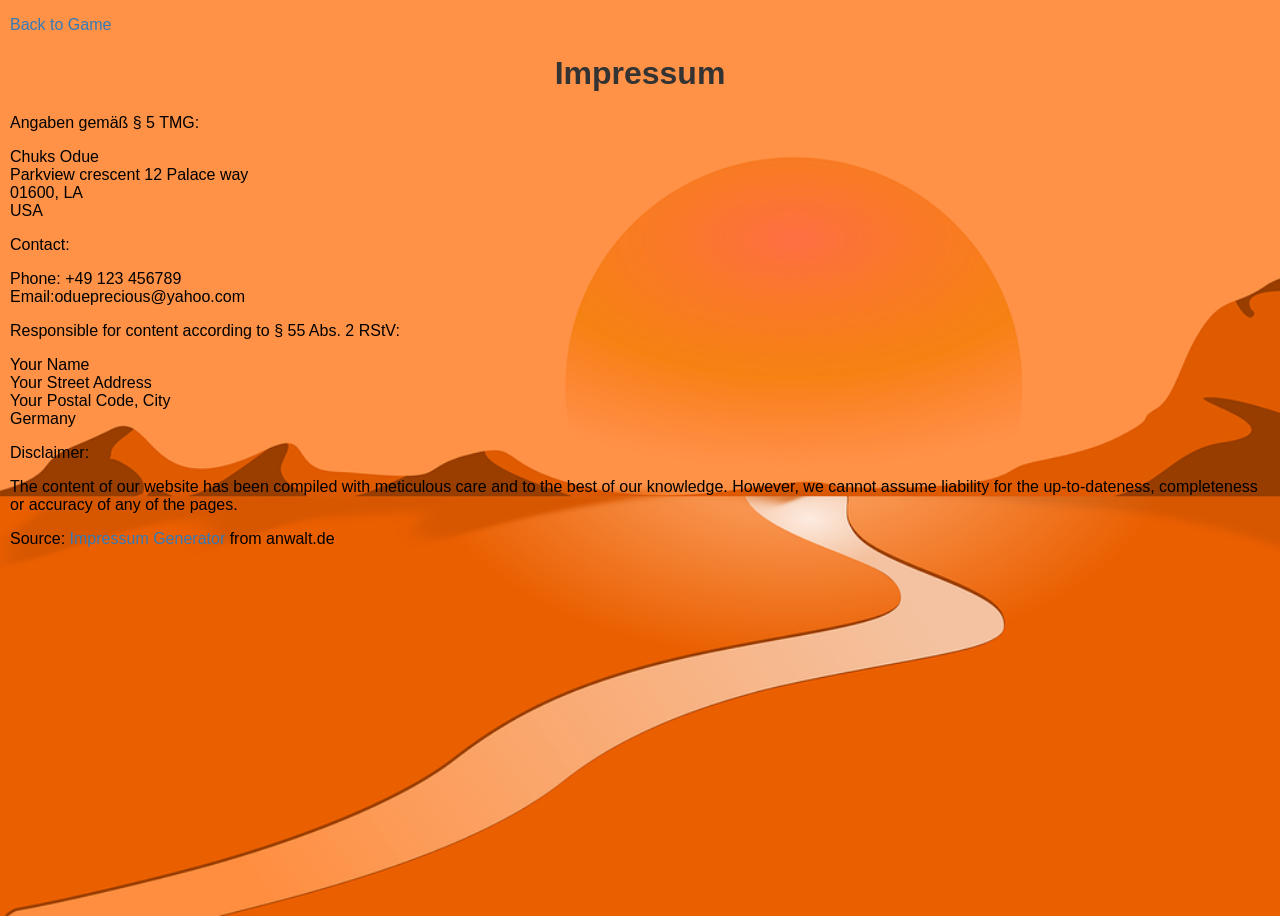
==== impressum.html @ 14dd02ac "Auto-commit: 16/06/2025 20:33:09.40" ====
<!DOCTYPE html>
<html lang="en">
<head>
    <meta charset="UTF-8">
    <meta name="viewport" content="width=device-width, initial-scale=1.0">
    <title>Impressum</title>
    <link rel="stylesheet" href="impressum.css">
</head>
<body>
    <div class="impressum">
    <p><a href="index.html">Back to Game</a></p>
    <h1>Impressum</h1>
    <p>Angaben gemäß § 5 TMG:</p>
    <p>Chuks Odue<br>
    Parkview crescent 12 Palace way <br>
    01600, LA<br>
    USA</p>
    <p>Contact:</p>
    <p>Phone: +49 123 456789<br>
    Email:odueprecious@yahoo.com</p>
    <p>Responsible for content according to § 55 Abs. 2 RStV:</p>
    <p>Your Name<br>
    Your Street Address<br>
    Your Postal Code, City<br>
    Germany</p>
    <p>Disclaimer:</p>
    <p>The content of our website has been compiled with meticulous care and to the best of our knowledge. However, we cannot assume liability for the up-to-dateness, completeness or accuracy of any of the pages.</p>
    <p>Source: <a href="https://www.anwalt.de/rechtstipps/impressum-generator.php">Impressum Generator</a> from anwalt.de</p>
    </div>
</body>
</html>
---- impressum.css ----
body{
    
    justify-content: center;
    align-items: center;
    flex-direction: column;
    background-image:url('img/assets/background.png');
    background-repeat: no-repeat;
    background-size: cover;    
    font-family:'zebars', 'Arial Narrow', Arial, sans-serif;
    margin: 0;
    height: 100vh;
    

}
h1 {
  color: #333;
  text-align: center;
}

p {
  margin-bottom: 10px;
}

a {
  text-decoration: none;
  color: #337ab7;
}

a:hover {
  color: #23527c;
}

#back-to-game {
  margin-top: 20px;
  text-align: center;
  position: absolute;
  
}

#back-to-game a {
  
  padding: 10px 20px;
  background-color: #337ab7;
  color: #fff;
  border-radius: 5px;
}

#back-to-game a:hover {
  background-color: #23527c;
}

.impressum{
    margin: 10px;
}
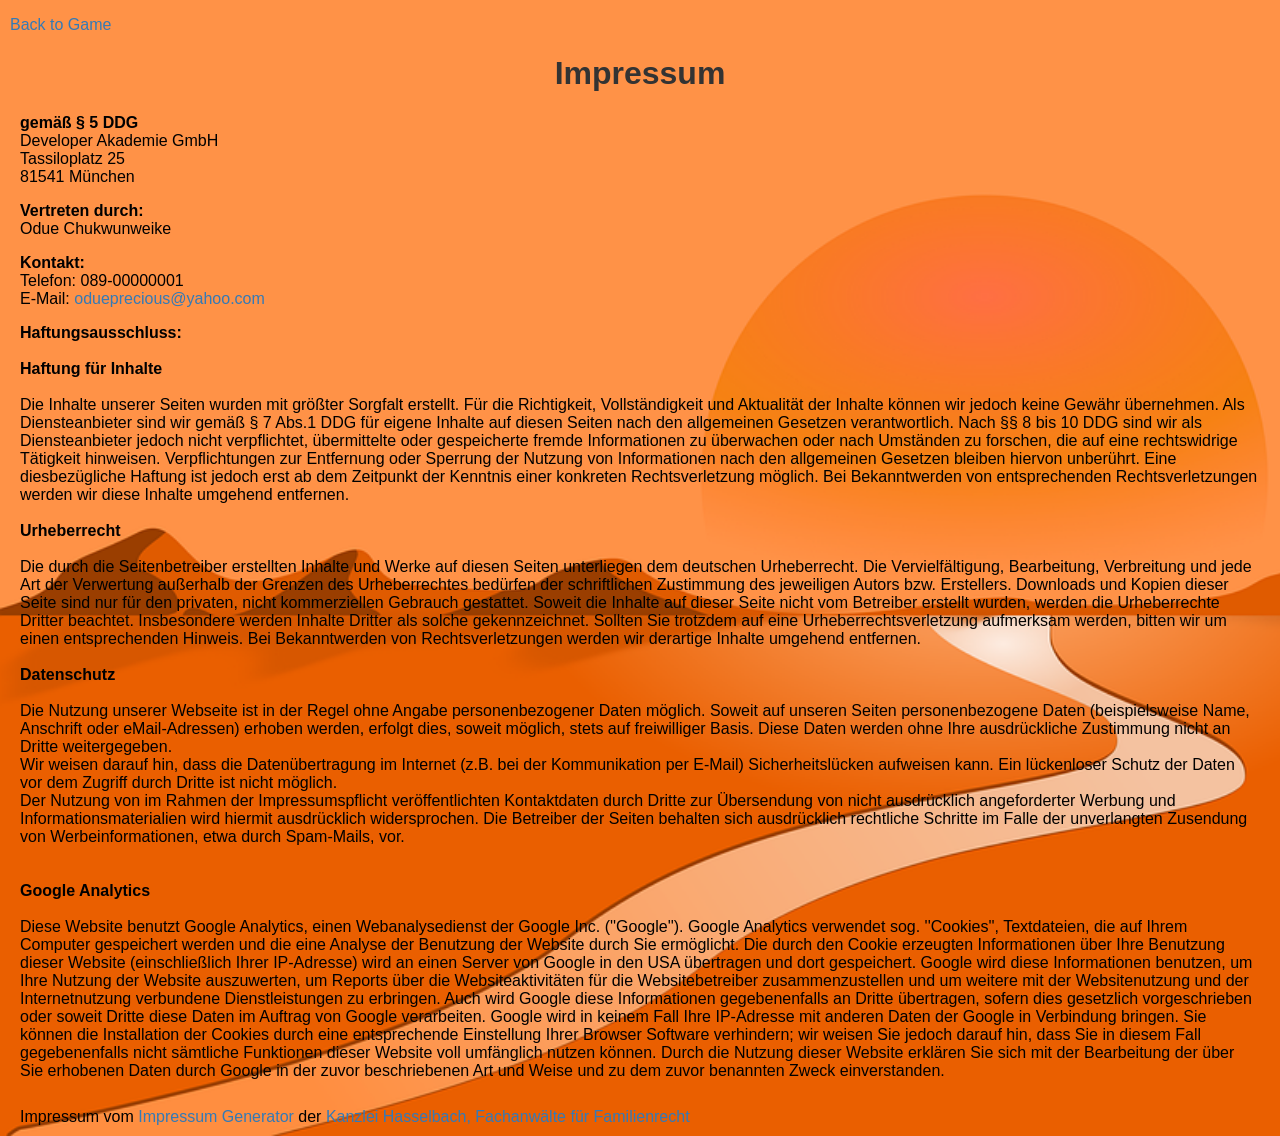
==== commit 41f54fb4: "Auto-commit: 19/06/2025 15:12:52.74" ====
--- a/impressum.html
+++ b/impressum.html
@@ -10,22 +10,96 @@
     <div class="impressum">
     <p><a href="index.html">Back to Game</a></p>
     <h1>Impressum</h1>
-    <p>Angaben gemäß § 5 TMG:</p>
-    <p>Chuks Odue<br>
-    Parkview crescent 12 Palace way <br>
-    01600, LA<br>
-    USA</p>
-    <p>Contact:</p>
-    <p>Phone: +49 123 456789<br>
-    Email:odueprecious@yahoo.com</p>
-    <p>Responsible for content according to § 55 Abs. 2 RStV:</p>
-    <p>Your Name<br>
-    Your Street Address<br>
-    Your Postal Code, City<br>
-    Germany</p>
-    <p>Disclaimer:</p>
-    <p>The content of our website has been compiled with meticulous care and to the best of our knowledge. However, we cannot assume liability for the up-to-dateness, completeness or accuracy of any of the pages.</p>
-    <p>Source: <a href="https://www.anwalt.de/rechtstipps/impressum-generator.php">Impressum Generator</a> from anwalt.de</p>
+    <div class='impressum'>
+            <div>
+                
+            </div>
+            <div class="impressum-header">
+                <p><strong>gemäß § 5 DDG </strong><br>
+                    Developer Akademie GmbH <br>
+                    Tassiloplatz 25<br>
+                    81541 München <br>
+                </p>
+                <p> <strong>Vertreten durch: </strong><br>
+                    
+
+                    Odue Chukwunweike<br>
+                </p>
+            </div>
+            <p><strong>Kontakt:</strong> <br>
+                Telefon: 089-00000001<br>
+                E-Mail: <a href='mailto:odueprecious@yahoo.com'>odueprecious@yahoo.com</a></br></p>
+            <p><strong>Haftungsausschluss: </strong><br><br><strong>Haftung für Inhalte</strong><br><br>
+                Die Inhalte unserer Seiten wurden mit größter Sorgfalt erstellt. Für die Richtigkeit, Vollständigkeit
+                und
+                Aktualität der Inhalte können wir jedoch keine Gewähr übernehmen. Als Diensteanbieter sind wir gemäß § 7
+                Abs.1 DDG für eigene Inhalte auf diesen Seiten nach den allgemeinen Gesetzen verantwortlich. Nach §§ 8
+                bis
+                10 DDG sind wir als Diensteanbieter jedoch nicht verpflichtet, übermittelte oder gespeicherte fremde
+                Informationen zu überwachen oder nach Umständen zu forschen, die auf eine rechtswidrige Tätigkeit
+                hinweisen.
+                Verpflichtungen zur Entfernung oder Sperrung der Nutzung von Informationen nach den allgemeinen Gesetzen
+                bleiben hiervon unberührt. Eine diesbezügliche Haftung ist jedoch erst ab dem Zeitpunkt der Kenntnis
+                einer
+                konkreten Rechtsverletzung möglich. Bei Bekanntwerden von entsprechenden Rechtsverletzungen werden wir
+                diese
+                Inhalte umgehend entfernen.<br><br><strong>Urheberrecht</strong><br><br>
+                Die durch die Seitenbetreiber erstellten Inhalte und Werke auf diesen Seiten unterliegen dem deutschen
+                Urheberrecht. Die Vervielfältigung, Bearbeitung, Verbreitung und jede Art der Verwertung außerhalb der
+                Grenzen des Urheberrechtes bedürfen der schriftlichen Zustimmung des jeweiligen Autors bzw. Erstellers.
+                Downloads und Kopien dieser Seite sind nur für den privaten, nicht kommerziellen Gebrauch gestattet.
+                Soweit
+                die Inhalte auf dieser Seite nicht vom Betreiber erstellt wurden, werden die Urheberrechte Dritter
+                beachtet.
+                Insbesondere werden Inhalte Dritter als solche gekennzeichnet. Sollten Sie trotzdem auf eine
+                Urheberrechtsverletzung aufmerksam werden, bitten wir um einen entsprechenden Hinweis. Bei Bekanntwerden
+                von
+                Rechtsverletzungen werden wir derartige Inhalte umgehend
+                entfernen.<br><br><strong>Datenschutz</strong><br><br>
+                Die Nutzung unserer Webseite ist in der Regel ohne Angabe personenbezogener Daten möglich. Soweit auf
+                unseren Seiten personenbezogene Daten (beispielsweise Name, Anschrift oder eMail-Adressen) erhoben
+                werden,
+                erfolgt dies, soweit möglich, stets auf freiwilliger Basis. Diese Daten werden ohne Ihre ausdrückliche
+                Zustimmung nicht an Dritte weitergegeben. <br>
+                Wir weisen darauf hin, dass die Datenübertragung im Internet (z.B. bei der Kommunikation per E-Mail)
+                Sicherheitslücken aufweisen kann. Ein lückenloser Schutz der Daten vor dem Zugriff durch Dritte ist
+                nicht
+                möglich. <br>
+                Der Nutzung von im Rahmen der Impressumspflicht veröffentlichten Kontaktdaten durch Dritte zur
+                Übersendung
+                von nicht ausdrücklich angeforderter Werbung und Informationsmaterialien wird hiermit ausdrücklich
+                widersprochen. Die Betreiber der Seiten behalten sich ausdrücklich rechtliche Schritte im Falle der
+                unverlangten Zusendung von Werbeinformationen, etwa durch Spam-Mails, vor.<br>
+                <br><br><strong>Google Analytics</strong><br><br>
+                Diese Website benutzt Google Analytics, einen Webanalysedienst der Google Inc. (''Google''). Google
+                Analytics verwendet sog. ''Cookies'', Textdateien, die auf Ihrem Computer gespeichert werden und die
+                eine
+                Analyse der Benutzung der Website durch Sie ermöglicht. Die durch den Cookie erzeugten Informationen
+                über
+                Ihre Benutzung dieser Website (einschließlich Ihrer IP-Adresse) wird an einen Server von Google in den
+                USA
+                übertragen und dort gespeichert. Google wird diese Informationen benutzen, um Ihre Nutzung der Website
+                auszuwerten, um Reports über die Websiteaktivitäten für die Websitebetreiber zusammenzustellen und um
+                weitere mit der Websitenutzung und der Internetnutzung verbundene Dienstleistungen zu erbringen. Auch
+                wird
+                Google diese Informationen gegebenenfalls an Dritte übertragen, sofern dies gesetzlich vorgeschrieben
+                oder
+                soweit Dritte diese Daten im Auftrag von Google verarbeiten. Google wird in keinem Fall Ihre IP-Adresse
+                mit
+                anderen Daten der Google in Verbindung bringen. Sie können die Installation der Cookies durch eine
+                entsprechende Einstellung Ihrer Browser Software verhindern; wir weisen Sie jedoch darauf hin, dass Sie
+                in
+                diesem Fall gegebenenfalls nicht sämtliche Funktionen dieser Website voll umfänglich nutzen können.
+                Durch
+                die Nutzung dieser Website erklären Sie sich mit der Bearbeitung der über Sie erhobenen Daten durch
+                Google
+                in der zuvor beschriebenen Art und Weise und zu dem zuvor benannten Zweck einverstanden.
+            </p><br>
+            Impressum vom <a href="https://www.impressum-generator.de">Impressum Generator</a> der <a
+                href="https://www.kanzlei-hasselbach.de/rechtsgebiete/familienrecht/">Kanzlei Hasselbach, Fachanwälte
+                für
+                Familienrecht</a>
+        </div>
     </div>
 </body>
 </html>
--- a/impressum.css
+++ b/impressum.css
@@ -8,7 +8,7 @@
     background-size: cover;    
     font-family:'zebars', 'Arial Narrow', Arial, sans-serif;
     margin: 0;
-    height: 100vh;
+    height: 100%;
     
 
 }
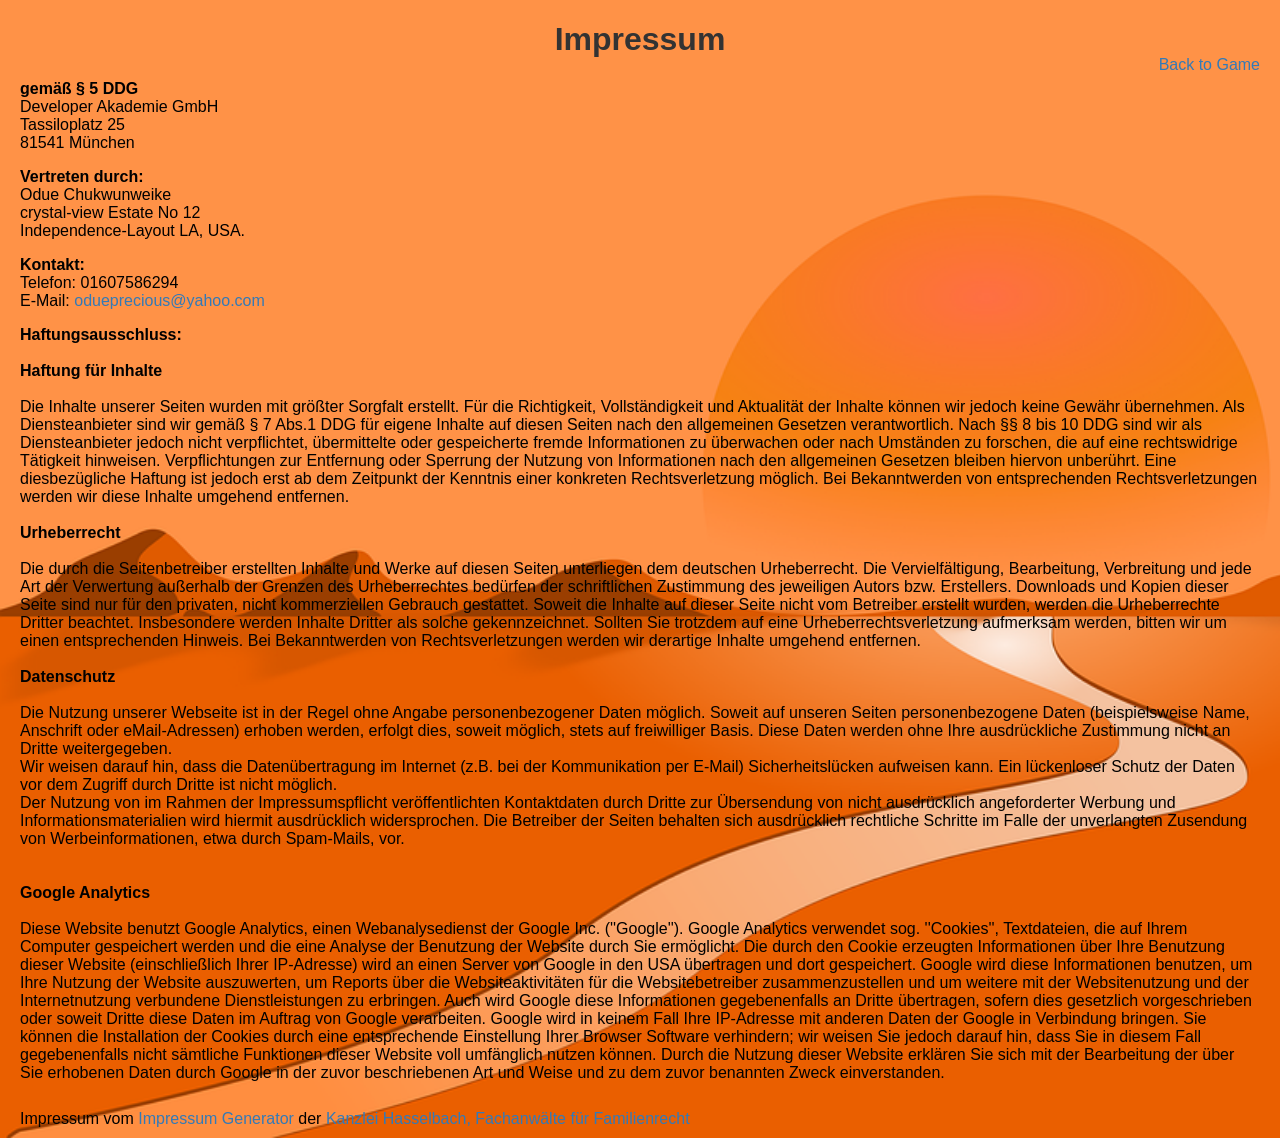
==== commit 2239896a: "Auto-commit: 19/06/2025 19:16:19.67" ====
--- a/impressum.html
+++ b/impressum.html
@@ -8,7 +8,7 @@
 </head>
 <body>
     <div class="impressum">
-    <p><a href="index.html">Back to Game</a></p>
+    <div id="backToGame"> <p><a href="index.html">Back to Game</a></p></div>
     <h1>Impressum</h1>
     <div class='impressum'>
             <div>
@@ -21,13 +21,13 @@
                     81541 München <br>
                 </p>
                 <p> <strong>Vertreten durch: </strong><br>
-                    
-
                     Odue Chukwunweike<br>
+                    crystal-view Estate No 12 <br>
+                    Independence-Layout LA, USA. 
                 </p>
             </div>
             <p><strong>Kontakt:</strong> <br>
-                Telefon: 089-00000001<br>
+                Telefon: 01607586294<br>
                 E-Mail: <a href='mailto:odueprecious@yahoo.com'>odueprecious@yahoo.com</a></br></p>
             <p><strong>Haftungsausschluss: </strong><br><br><strong>Haftung für Inhalte</strong><br><br>
                 Die Inhalte unserer Seiten wurden mit größter Sorgfalt erstellt. Für die Richtigkeit, Vollständigkeit
--- a/impressum.css
+++ b/impressum.css
@@ -22,6 +22,7 @@
 }
 
 a {
+  
   text-decoration: none;
   color: #337ab7;
 }
@@ -29,25 +30,15 @@
 a:hover {
   color: #23527c;
 }
-
-#back-to-game {
+#backToGame {
   margin-top: 20px;
-  text-align: center;
   position: absolute;
-  
+  top: 20px;   /* distance from top */
+  right: 20px; /* distance from right edge */
 }
 
-#back-to-game a {
-  
-  padding: 10px 20px;
-  background-color: #337ab7;
-  color: #fff;
-  border-radius: 5px;
-}
 
-#back-to-game a:hover {
-  background-color: #23527c;
-}
+
 
 .impressum{
     margin: 10px;
